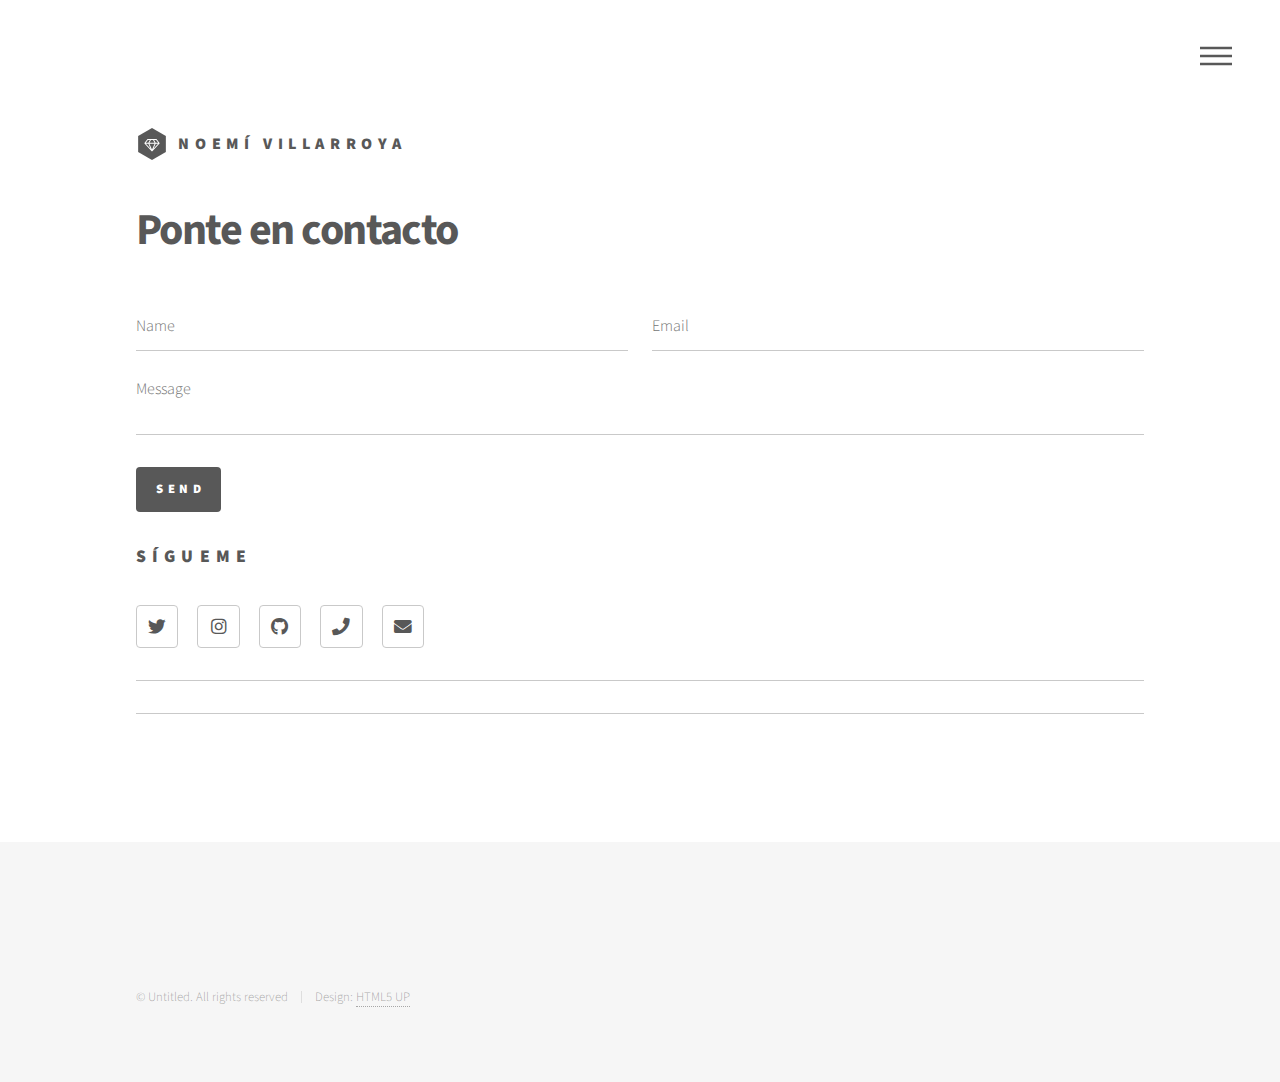
==== Contacto.html @ d9513c0e "poniendo contactos" ====
<!DOCTYPE HTML>
<!--
	Phantom by HTML5 UP
	html5up.net | @ajlkn
	Free for personal and commercial use under the CCA 3.0 license (html5up.net/license)
-->
<html>
	<head>
		<title>Noemí Villarroya | Sobre Mí</title>
		<meta charset="utf-8" />
		<meta name="viewport" content="width=device-width, initial-scale=1, user-scalable=no" />
		<link rel="stylesheet" href="assets/css/main.css" />
		<noscript><link rel="stylesheet" href="assets/css/noscript.css" /></noscript>
	</head>
	<body class="is-preload">
		<!-- Wrapper -->
			<div id="wrapper">

				<!-- Header -->
					<header id="header">
						<div class="inner">

							<!-- Logo -->
								<a href="SobreMi.html" class="logo">
									<span class="symbol"><img src="images/logo.svg" alt="" /></span><span class="title">Noemí Villarroya</span>
								</a>

							<!-- Nav -->
								<nav>
									<ul>
										<li><a href="#menu">Menú</a></li>
									</ul>
								</nav>

						</div>
					</header>

				<!-- Menu -->
					<nav id="menu">
						<h2>Menú</h2>
						<ul>
							<li><a href="portfolio.html">Inicio</a></li>
							<li><a href="SobreMi.html">Sobre Mí</a></li>
							<li><a href="generic.html">Últimos trabajos</a></li>
							<!--<li><a href="generic.html">Blog</a></li>-->
							<li><a href="Contacto.html">Contacto</a></li>
							<li><a href="elements.html">Elements</a></li>
						</ul>
					</nav>

				<!-- Main -->
					<div id="main">
						<div class="inner">
							<h1>Ponte en contacto</h1>
							
							<section>
								<form method="post" action="#">
									<div class="fields">
										<div class="field half">
											<input type="text" name="name" id="name" placeholder="Name" />
										</div>
										<div class="field half">
											<input type="email" name="email" id="email" placeholder="Email" />
										</div>
										<div class="field">
											<textarea name="message" id="message" placeholder="Message"></textarea>
										</div>
									</div>
									<ul class="actions">
										<li><input type="submit" value="Send" class="primary" /></li>
									</ul>
								</form>
							</section>
							<section>
								<h2>Sígueme</h2>
								<ul class="icons">
									<li><a href="#" class="icon brands style2 fa-twitter"><span class="label">Twitter</span></a></li>
									<li><a href="#" class="icon brands style2 fa-instagram"><span class="label">Instagram</span></a></li>
									<li><a href="#" class="icon brands style2 fa-github"><span class="label">GitHub</span></a></li>
									<li><a href="#" class="icon solid style2 fa-phone"><span class="label">Teléfono</span></a></li>
									<li><a href="#" class="icon solid style2 fa-envelope"><span class="label">Email</span></a></li>
								</ul>
							</section>
							

							<hr />
							<hr />

						</div>
					</div>
				<!-- Footer -->
					<footer id="footer">
						<div class="inner">
							<ul class="copyright">
								<li>&copy; Untitled. All rights reserved</li><li>Design: <a href="http://html5up.net">HTML5 UP</a></li>
							</ul>
						</div>
					</footer>

			</div>

		<!-- Scripts -->
			<script src="assets/js/jquery.min.js"></script>
			<script src="assets/js/browser.min.js"></script>
			<script src="assets/js/breakpoints.min.js"></script>
			<script src="assets/js/util.js"></script>
			<script src="assets/js/main.js"></script>

	</body>
</html>
---- assets/css/main.css ----
@import url(fontawesome-all.min.css);
@import url("https://fonts.googleapis.com/css?family=Source+Sans+Pro:300,700,900");

/*
	Phantom by HTML5 UP
	html5up.net | @ajlkn
	Free for personal and commercial use under the CCA 3.0 license (html5up.net/license)
*/

html, body, div, span, applet, object,
iframe, h1, h2, h3, h4, h5, h6, p, blockquote,
pre, a, abbr, acronym, address, big, cite,
code, del, dfn, em, img, ins, kbd, q, s, samp,
small, strike, strong, sub, sup, tt, var, b,
u, i, center, dl, dt, dd, ol, ul, li, fieldset,
form, label, legend, table, caption, tbody,
tfoot, thead, tr, th, td, article, aside,
canvas, details, embed, figure, figcaption,
footer, header, hgroup, menu, nav, output, ruby,
section, summary, time, mark, audio, video {
	margin: 0;
	padding: 0;
	border: 0;
	font-size: 100%;
	font: inherit;
	vertical-align: baseline;}

article, aside, details, figcaption, figure,
footer, header, hgroup, menu, nav, section {
	display: block;}

body {
	line-height: 1;
}

ol, ul {
	list-style: none;
}

blockquote, q {
	quotes: none;
}

	blockquote:before, blockquote:after, q:before, q:after {
		content: '';
		content: none;
	}

table {
	border-collapse: collapse;
	border-spacing: 0;
}

body {
	-webkit-text-size-adjust: none;
}

mark {
	background-color: transparent;
	color: inherit;
}

input::-moz-focus-inner {
	border: 0;
	padding: 0;
}

input, select, textarea {
	-moz-appearance: none;
	-webkit-appearance: none;
	-ms-appearance: none;
	appearance: none;
}

/* Basic */

	@-ms-viewport {
		width: device-width;
	}

	body {
		-ms-overflow-style: scrollbar;
	}

	@media screen and (max-width: 480px) {

		html, body {
			min-width: 320px;
		}

	}

	html {
		box-sizing: border-box;
	}

	*, *:before, *:after {
		box-sizing: inherit;
	}

	body {
		background: #ffffff;
	}

		body.is-preload *, body.is-preload *:before, body.is-preload *:after {
			-moz-animation: none !important;
			-webkit-animation: none !important;
			-ms-animation: none !important;
			animation: none !important;
			-moz-transition: none !important;
			-webkit-transition: none !important;
			-ms-transition: none !important;
			transition: none !important;
		}

/* Type */

	body, input, select, textarea {
		color: #585858;
		font-family: "Source Sans Pro", Helvetica, sans-serif;
		font-size: 16pt;
		font-weight: 300;
		line-height: 1.75;
	}

		@media screen and (max-width: 1680px) {

			body, input, select, textarea {
				font-size: 14pt;
			}

		}

		@media screen and (max-width: 1280px) {

			body, input, select, textarea {
				font-size: 12pt;
			}

		}

	a {
		-moz-transition: border-bottom-color 0.2s ease, color 0.2s ease;
		-webkit-transition: border-bottom-color 0.2s ease, color 0.2s ease;
		-ms-transition: border-bottom-color 0.2s ease, color 0.2s ease;
		transition: border-bottom-color 0.2s ease, color 0.2s ease;
		text-decoration: none;
		color: #585858;
		border-bottom: dotted 1px rgba(88, 88, 88, 0.5);
	}

		a:hover {
			border-bottom-color: transparent;
			color: #f2849e !important;
		}

	strong, b {
		font-weight: 900;
	}

	em, i {
		font-style: italic;
	}

	p {
		margin: 0 0 2em 0;
	}

	h1 {
		font-size: 2.75em;
		font-weight: 700;
		line-height: 1.3;
		margin: 0 0 1em 0;
		letter-spacing: -0.035em;
	}

		h1 a {
			color: inherit;
		}

		@media screen and (max-width: 736px) {

			h1 {
				font-size: 2em;
				margin: 0 0 1em 0;
			}

		}

		@media screen and (max-width: 360px) {

			h1 {
				font-size: 1.75em;
			}

		}

	h2, h3, h4, h5, h6 {
		font-weight: 900;
		line-height: 1.5;
		margin: 0 0 2em 0;
		text-transform: uppercase;
		letter-spacing: 0.35em;
	}

		h2 a, h3 a, h4 a, h5 a, h6 a {
			color: inherit;
		}

	h2 {
		font-size: 1.1em;
	}

	h3 {
		font-size: 1em;
	}

	h4 {
		font-size: 0.8em;
	}

	h5 {
		font-size: 0.8em;
	}

	h6 {
		font-size: 0.8em;
	}

	@media screen and (max-width: 980px) {

		h1 br, h2 br, h3 br, h4 br, h5 br, h6 br {
			display: none;
		}

	}

	@media screen and (max-width: 736px) {

		h2 {
			font-size: 1em;
		}

		h3 {
			font-size: 0.8em;
		}

	}

	sub {
		font-size: 0.8em;
		position: relative;
		top: 0.5em;
	}

	sup {
		font-size: 0.8em;
		position: relative;
		top: -0.5em;
	}

	blockquote {
		border-left: solid 4px #c9c9c9;
		font-style: italic;
		margin: 0 0 2em 0;
		padding: 0.5em 0 0.5em 2em;
	}

	code {
		background: rgba(144, 144, 144, 0.075);
		border-radius: 4px;
		border: solid 1px #c9c9c9;
		font-family: "Courier New", monospace;
		font-size: 0.9em;
		margin: 0 0.25em;
		padding: 0.25em 0.65em;
	}

	pre {
		-webkit-overflow-scrolling: touch;
		font-family: "Courier New", monospace;
		font-size: 0.9em;
		margin: 0 0 2em 0;
	}

		pre code {
			display: block;
			line-height: 1.75;
			padding: 1em 1.5em;
			overflow-x: auto;
		}

	hr {
		border: 0;
		border-bottom: solid 1px #c9c9c9;
		margin: 2em 0;
	}

		hr.major {
			margin: 3em 0;
		}

	.align-left {
		text-align: left;
	}

	.align-center {
		text-align: center;
	}

	.align-right {
		text-align: right;
	}

/* Row */

	.row {
		display: flex;
		flex-wrap: wrap;
		box-sizing: border-box;
		align-items: stretch;
	}

		.row > * {
			box-sizing: border-box;
		}

		.row.gtr-uniform > * > :last-child {
			margin-bottom: 0;
		}

		.row.aln-left {
			justify-content: flex-start;
		}

		.row.aln-center {
			justify-content: center;
		}

		.row.aln-right {
			justify-content: flex-end;
		}

		.row.aln-top {
			align-items: flex-start;
		}

		.row.aln-middle {
			align-items: center;
		}

		.row.aln-bottom {
			align-items: flex-end;
		}

		.row > .imp {
			order: -1;
		}

		.row > .col-1 {
			width: 8.33333%;
		}

		.row > .off-1 {
			margin-left: 8.33333%;
		}

		.row > .col-2 {
			width: 16.66667%;
		}

		.row > .off-2 {
			margin-left: 16.66667%;
		}

		.row > .col-3 {
			width: 25%;
		}

		.row > .off-3 {
			margin-left: 25%;
		}

		.row > .col-4 {
			width: 33.33333%;
		}

		.row > .off-4 {
			margin-left: 33.33333%;
		}

		.row > .col-5 {
			width: 41.66667%;
		}

		.row > .off-5 {
			margin-left: 41.66667%;
		}

		.row > .col-6 {
			width: 50%;
		}

		.row > .off-6 {
			margin-left: 50%;
		}

		.row > .col-7 {
			width: 58.33333%;
		}

		.row > .off-7 {
			margin-left: 58.33333%;
		}

		.row > .col-8 {
			width: 66.66667%;
		}

		.row > .off-8 {
			margin-left: 66.66667%;
		}

		.row > .col-9 {
			width: 75%;
		}

		.row > .off-9 {
			margin-left: 75%;
		}

		.row > .col-10 {
			width: 83.33333%;
		}

		.row > .off-10 {
			margin-left: 83.33333%;
		}

		.row > .col-11 {
			width: 91.66667%;
		}

		.row > .off-11 {
			margin-left: 91.66667%;
		}

		.row > .col-12 {
			width: 100%;
		}

		.row > .off-12 {
			margin-left: 100%;
		}

		.row.gtr-0 {
			margin-top: 0;
			margin-left: 0em;
		}

			.row.gtr-0 > * {
				padding: 0 0 0 0em;
			}

			.row.gtr-0.gtr-uniform {
				margin-top: 0em;
			}

				.row.gtr-0.gtr-uniform > * {
					padding-top: 0em;
				}

		.row.gtr-25 {
			margin-top: 0;
			margin-left: -0.5em;
		}

			.row.gtr-25 > * {
				padding: 0 0 0 0.5em;
			}

			.row.gtr-25.gtr-uniform {
				margin-top: -0.5em;
			}

				.row.gtr-25.gtr-uniform > * {
					padding-top: 0.5em;
				}

		.row.gtr-50 {
			margin-top: 0;
			margin-left: -1em;
		}

			.row.gtr-50 > * {
				padding: 0 0 0 1em;
			}

			.row.gtr-50.gtr-uniform {
				margin-top: -1em;
			}

				.row.gtr-50.gtr-uniform > * {
					padding-top: 1em;
				}

		.row {
			margin-top: 0;
			margin-left: -2em;
		}

			.row > * {
				padding: 0 0 0 2em;
			}

			.row.gtr-uniform {
				margin-top: -2em;
			}

				.row.gtr-uniform > * {
					padding-top: 2em;
				}

		.row.gtr-150 {
			margin-top: 0;
			margin-left: -3em;
		}

			.row.gtr-150 > * {
				padding: 0 0 0 3em;
			}

			.row.gtr-150.gtr-uniform {
				margin-top: -3em;
			}

				.row.gtr-150.gtr-uniform > * {
					padding-top: 3em;
				}

		.row.gtr-200 {
			margin-top: 0;
			margin-left: -4em;
		}

			.row.gtr-200 > * {
				padding: 0 0 0 4em;
			}

			.row.gtr-200.gtr-uniform {
				margin-top: -4em;
			}

				.row.gtr-200.gtr-uniform > * {
					padding-top: 4em;
				}

		@media screen and (max-width: 1680px) {

			.row {
				display: flex;
				flex-wrap: wrap;
				box-sizing: border-box;
				align-items: stretch;
			}

				.row > * {
					box-sizing: border-box;
				}

				.row.gtr-uniform > * > :last-child {
					margin-bottom: 0;
				}

				.row.aln-left {
					justify-content: flex-start;
				}

				.row.aln-center {
					justify-content: center;
				}

				.row.aln-right {
					justify-content: flex-end;
				}

				.row.aln-top {
					align-items: flex-start;
				}

				.row.aln-middle {
					align-items: center;
				}

				.row.aln-bottom {
					align-items: flex-end;
				}

				.row > .imp-xlarge {
					order: -1;
				}

				.row > .col-1-xlarge {
					width: 8.33333%;
				}

				.row > .off-1-xlarge {
					margin-left: 8.33333%;
				}

				.row > .col-2-xlarge {
					width: 16.66667%;
				}

				.row > .off-2-xlarge {
					margin-left: 16.66667%;
				}

				.row > .col-3-xlarge {
					width: 25%;
				}

				.row > .off-3-xlarge {
					margin-left: 25%;
				}

				.row > .col-4-xlarge {
					width: 33.33333%;
				}

				.row > .off-4-xlarge {
					margin-left: 33.33333%;
				}

				.row > .col-5-xlarge {
					width: 41.66667%;
				}

				.row > .off-5-xlarge {
					margin-left: 41.66667%;
				}

				.row > .col-6-xlarge {
					width: 50%;
				}

				.row > .off-6-xlarge {
					margin-left: 50%;
				}

				.row > .col-7-xlarge {
					width: 58.33333%;
				}

				.row > .off-7-xlarge {
					margin-left: 58.33333%;
				}

				.row > .col-8-xlarge {
					width: 66.66667%;
				}

				.row > .off-8-xlarge {
					margin-left: 66.66667%;
				}

				.row > .col-9-xlarge {
					width: 75%;
				}

				.row > .off-9-xlarge {
					margin-left: 75%;
				}

				.row > .col-10-xlarge {
					width: 83.33333%;
				}

				.row > .off-10-xlarge {
					margin-left: 83.33333%;
				}

				.row > .col-11-xlarge {
					width: 91.66667%;
				}

				.row > .off-11-xlarge {
					margin-left: 91.66667%;
				}

				.row > .col-12-xlarge {
					width: 100%;
				}

				.row > .off-12-xlarge {
					margin-left: 100%;
				}

				.row.gtr-0 {
					margin-top: 0;
					margin-left: 0em;
				}

					.row.gtr-0 > * {
						padding: 0 0 0 0em;
					}

					.row.gtr-0.gtr-uniform {
						margin-top: 0em;
					}

						.row.gtr-0.gtr-uniform > * {
							padding-top: 0em;
						}

				.row.gtr-25 {
					margin-top: 0;
					margin-left: -0.5em;
				}

					.row.gtr-25 > * {
						padding: 0 0 0 0.5em;
					}

					.row.gtr-25.gtr-uniform {
						margin-top: -0.5em;
					}

						.row.gtr-25.gtr-uniform > * {
							padding-top: 0.5em;
						}

				.row.gtr-50 {
					margin-top: 0;
					margin-left: -1em;
				}

					.row.gtr-50 > * {
						padding: 0 0 0 1em;
					}

					.row.gtr-50.gtr-uniform {
						margin-top: -1em;
					}

						.row.gtr-50.gtr-uniform > * {
							padding-top: 1em;
						}

				.row {
					margin-top: 0;
					margin-left: -2em;
				}

					.row > * {
						padding: 0 0 0 2em;
					}

					.row.gtr-uniform {
						margin-top: -2em;
					}

						.row.gtr-uniform > * {
							padding-top: 2em;
						}

				.row.gtr-150 {
					margin-top: 0;
					margin-left: -3em;
				}

					.row.gtr-150 > * {
						padding: 0 0 0 3em;
					}

					.row.gtr-150.gtr-uniform {
						margin-top: -3em;
					}

						.row.gtr-150.gtr-uniform > * {
							padding-top: 3em;
						}

				.row.gtr-200 {
					margin-top: 0;
					margin-left: -4em;
				}

					.row.gtr-200 > * {
						padding: 0 0 0 4em;
					}

					.row.gtr-200.gtr-uniform {
						margin-top: -4em;
					}

						.row.gtr-200.gtr-uniform > * {
							padding-top: 4em;
						}

		}

		@media screen and (max-width: 1280px) {

			.row {
				display: flex;
				flex-wrap: wrap;
				box-sizing: border-box;
				align-items: stretch;
			}

				.row > * {
					box-sizing: border-box;
				}

				.row.gtr-uniform > * > :last-child {
					margin-bottom: 0;
				}

				.row.aln-left {
					justify-content: flex-start;
				}

				.row.aln-center {
					justify-content: center;
				}

				.row.aln-right {
					justify-content: flex-end;
				}

				.row.aln-top {
					align-items: flex-start;
				}

				.row.aln-middle {
					align-items: center;
				}

				.row.aln-bottom {
					align-items: flex-end;
				}

				.row > .imp-large {
					order: -1;
				}

				.row > .col-1-large {
					width: 8.33333%;
				}

				.row > .off-1-large {
					margin-left: 8.33333%;
				}

				.row > .col-2-large {
					width: 16.66667%;
				}

				.row > .off-2-large {
					margin-left: 16.66667%;
				}

				.row > .col-3-large {
					width: 25%;
				}

				.row > .off-3-large {
					margin-left: 25%;
				}

				.row > .col-4-large {
					width: 33.33333%;
				}

				.row > .off-4-large {
					margin-left: 33.33333%;
				}

				.row > .col-5-large {
					width: 41.66667%;
				}

				.row > .off-5-large {
					margin-left: 41.66667%;
				}

				.row > .col-6-large {
					width: 50%;
				}

				.row > .off-6-large {
					margin-left: 50%;
				}

				.row > .col-7-large {
					width: 58.33333%;
				}

				.row > .off-7-large {
					margin-left: 58.33333%;
				}

				.row > .col-8-large {
					width: 66.66667%;
				}

				.row > .off-8-large {
					margin-left: 66.66667%;
				}

				.row > .col-9-large {
					width: 75%;
				}

				.row > .off-9-large {
					margin-left: 75%;
				}

				.row > .col-10-large {
					width: 83.33333%;
				}

				.row > .off-10-large {
					margin-left: 83.33333%;
				}

				.row > .col-11-large {
					width: 91.66667%;
				}

				.row > .off-11-large {
					margin-left: 91.66667%;
				}

				.row > .col-12-large {
					width: 100%;
				}

				.row > .off-12-large {
					margin-left: 100%;
				}

				.row.gtr-0 {
					margin-top: 0;
					margin-left: 0em;
				}

					.row.gtr-0 > * {
						padding: 0 0 0 0em;
					}

					.row.gtr-0.gtr-uniform {
						margin-top: 0em;
					}

						.row.gtr-0.gtr-uniform > * {
							padding-top: 0em;
						}

				.row.gtr-25 {
					margin-top: 0;
					margin-left: -0.5em;
				}

					.row.gtr-25 > * {
						padding: 0 0 0 0.5em;
					}

					.row.gtr-25.gtr-uniform {
						margin-top: -0.5em;
					}

						.row.gtr-25.gtr-uniform > * {
							padding-top: 0.5em;
						}

				.row.gtr-50 {
					margin-top: 0;
					margin-left: -1em;
				}

					.row.gtr-50 > * {
						padding: 0 0 0 1em;
					}

					.row.gtr-50.gtr-uniform {
						margin-top: -1em;
					}

						.row.gtr-50.gtr-uniform > * {
							padding-top: 1em;
						}

				.row {
					margin-top: 0;
					margin-left: -2em;
				}

					.row > * {
						padding: 0 0 0 2em;
					}

					.row.gtr-uniform {
						margin-top: -2em;
					}

						.row.gtr-uniform > * {
							padding-top: 2em;
						}

				.row.gtr-150 {
					margin-top: 0;
					margin-left: -3em;
				}

					.row.gtr-150 > * {
						padding: 0 0 0 3em;
					}

					.row.gtr-150.gtr-uniform {
						margin-top: -3em;
					}

						.row.gtr-150.gtr-uniform > * {
							padding-top: 3em;
						}

				.row.gtr-200 {
					margin-top: 0;
					margin-left: -4em;
				}

					.row.gtr-200 > * {
						padding: 0 0 0 4em;
					}

					.row.gtr-200.gtr-uniform {
						margin-top: -4em;
					}

						.row.gtr-200.gtr-uniform > * {
							padding-top: 4em;
						}

		}

		@media screen and (max-width: 980px) {

			.row {
				display: flex;
				flex-wrap: wrap;
				box-sizing: border-box;
				align-items: stretch;
			}

				.row > * {
					box-sizing: border-box;
				}

				.row.gtr-uniform > * > :last-child {
					margin-bottom: 0;
				}

				.row.aln-left {
					justify-content: flex-start;
				}

				.row.aln-center {
					justify-content: center;
				}

				.row.aln-right {
					justify-content: flex-end;
				}

				.row.aln-top {
					align-items: flex-start;
				}

				.row.aln-middle {
					align-items: center;
				}

				.row.aln-bottom {
					align-items: flex-end;
				}

				.row > .imp-medium {
					order: -1;
				}

				.row > .col-1-medium {
					width: 8.33333%;
				}

				.row > .off-1-medium {
					margin-left: 8.33333%;
				}

				.row > .col-2-medium {
					width: 16.66667%;
				}

				.row > .off-2-medium {
					margin-left: 16.66667%;
				}

				.row > .col-3-medium {
					width: 25%;
				}

				.row > .off-3-medium {
					margin-left: 25%;
				}

				.row > .col-4-medium {
					width: 33.33333%;
				}

				.row > .off-4-medium {
					margin-left: 33.33333%;
				}

				.row > .col-5-medium {
					width: 41.66667%;
				}

				.row > .off-5-medium {
					margin-left: 41.66667%;
				}

				.row > .col-6-medium {
					width: 50%;
				}

				.row > .off-6-medium {
					margin-left: 50%;
				}

				.row > .col-7-medium {
					width: 58.33333%;
				}

				.row > .off-7-medium {
					margin-left: 58.33333%;
				}

				.row > .col-8-medium {
					width: 66.66667%;
				}

				.row > .off-8-medium {
					margin-left: 66.66667%;
				}

				.row > .col-9-medium {
					width: 75%;
				}

				.row > .off-9-medium {
					margin-left: 75%;
				}

				.row > .col-10-medium {
					width: 83.33333%;
				}

				.row > .off-10-medium {
					margin-left: 83.33333%;
				}

				.row > .col-11-medium {
					width: 91.66667%;
				}

				.row > .off-11-medium {
					margin-left: 91.66667%;
				}

				.row > .col-12-medium {
					width: 100%;
				}

				.row > .off-12-medium {
					margin-left: 100%;
				}

				.row.gtr-0 {
					margin-top: 0;
					margin-left: 0em;
				}

					.row.gtr-0 > * {
						padding: 0 0 0 0em;
					}

					.row.gtr-0.gtr-uniform {
						margin-top: 0em;
					}

						.row.gtr-0.gtr-uniform > * {
							padding-top: 0em;
						}

				.row.gtr-25 {
					margin-top: 0;
					margin-left: -0.375em;
				}

					.row.gtr-25 > * {
						padding: 0 0 0 0.375em;
					}

					.row.gtr-25.gtr-uniform {
						margin-top: -0.375em;
					}

						.row.gtr-25.gtr-uniform > * {
							padding-top: 0.375em;
						}

				.row.gtr-50 {
					margin-top: 0;
					margin-left: -0.75em;
				}

					.row.gtr-50 > * {
						padding: 0 0 0 0.75em;
					}

					.row.gtr-50.gtr-uniform {
						margin-top: -0.75em;
					}

						.row.gtr-50.gtr-uniform > * {
							padding-top: 0.75em;
						}

				.row {
					margin-top: 0;
					margin-left: -1.5em;
				}

					.row > * {
						padding: 0 0 0 1.5em;
					}

					.row.gtr-uniform {
						margin-top: -1.5em;
					}

						.row.gtr-uniform > * {
							padding-top: 1.5em;
						}

				.row.gtr-150 {
					margin-top: 0;
					margin-left: -2.25em;
				}

					.row.gtr-150 > * {
						padding: 0 0 0 2.25em;
					}

					.row.gtr-150.gtr-uniform {
						margin-top: -2.25em;
					}

						.row.gtr-150.gtr-uniform > * {
							padding-top: 2.25em;
						}

				.row.gtr-200 {
					margin-top: 0;
					margin-left: -3em;
				}

					.row.gtr-200 > * {
						padding: 0 0 0 3em;
					}

					.row.gtr-200.gtr-uniform {
						margin-top: -3em;
					}

						.row.gtr-200.gtr-uniform > * {
							padding-top: 3em;
						}

		}

		@media screen and (max-width: 736px) {

			.row {
				display: flex;
				flex-wrap: wrap;
				box-sizing: border-box;
				align-items: stretch;
			}

				.row > * {
					box-sizing: border-box;
				}

				.row.gtr-uniform > * > :last-child {
					margin-bottom: 0;
				}

				.row.aln-left {
					justify-content: flex-start;
				}

				.row.aln-center {
					justify-content: center;
				}

				.row.aln-right {
					justify-content: flex-end;
				}

				.row.aln-top {
					align-items: flex-start;
				}

				.row.aln-middle {
					align-items: center;
				}

				.row.aln-bottom {
					align-items: flex-end;
				}

				.row > .imp-small {
					order: -1;
				}

				.row > .col-1-small {
					width: 8.33333%;
				}

				.row > .off-1-small {
					margin-left: 8.33333%;
				}

				.row > .col-2-small {
					width: 16.66667%;
				}

				.row > .off-2-small {
					margin-left: 16.66667%;
				}

				.row > .col-3-small {
					width: 25%;
				}

				.row > .off-3-small {
					margin-left: 25%;
				}

				.row > .col-4-small {
					width: 33.33333%;
				}

				.row > .off-4-small {
					margin-left: 33.33333%;
				}

				.row > .col-5-small {
					width: 41.66667%;
				}

				.row > .off-5-small {
					margin-left: 41.66667%;
				}

				.row > .col-6-small {
					width: 50%;
				}

				.row > .off-6-small {
					margin-left: 50%;
				}

				.row > .col-7-small {
					width: 58.33333%;
				}

				.row > .off-7-small {
					margin-left: 58.33333%;
				}

				.row > .col-8-small {
					width: 66.66667%;
				}

				.row > .off-8-small {
					margin-left: 66.66667%;
				}

				.row > .col-9-small {
					width: 75%;
				}

				.row > .off-9-small {
					margin-left: 75%;
				}

				.row > .col-10-small {
					width: 83.33333%;
				}

				.row > .off-10-small {
					margin-left: 83.33333%;
				}

				.row > .col-11-small {
					width: 91.66667%;
				}

				.row > .off-11-small {
					margin-left: 91.66667%;
				}

				.row > .col-12-small {
					width: 100%;
				}

				.row > .off-12-small {
					margin-left: 100%;
				}

				.row.gtr-0 {
					margin-top: 0;
					margin-left: 0em;
				}

					.row.gtr-0 > * {
						padding: 0 0 0 0em;
					}

					.row.gtr-0.gtr-uniform {
						margin-top: 0em;
					}

						.row.gtr-0.gtr-uniform > * {
							padding-top: 0em;
						}

				.row.gtr-25 {
					margin-top: 0;
					margin-left: -0.25em;
				}

					.row.gtr-25 > * {
						padding: 0 0 0 0.25em;
					}

					.row.gtr-25.gtr-uniform {
						margin-top: -0.25em;
					}

						.row.gtr-25.gtr-uniform > * {
							padding-top: 0.25em;
						}

				.row.gtr-50 {
					margin-top: 0;
					margin-left: -0.5em;
				}

					.row.gtr-50 > * {
						padding: 0 0 0 0.5em;
					}

					.row.gtr-50.gtr-uniform {
						margin-top: -0.5em;
					}

						.row.gtr-50.gtr-uniform > * {
							padding-top: 0.5em;
						}

				.row {
					margin-top: 0;
					margin-left: -1em;
				}

					.row > * {
						padding: 0 0 0 1em;
					}

					.row.gtr-uniform {
						margin-top: -1em;
					}

						.row.gtr-uniform > * {
							padding-top: 1em;
						}

				.row.gtr-150 {
					margin-top: 0;
					margin-left: -1.5em;
				}

					.row.gtr-150 > * {
						padding: 0 0 0 1.5em;
					}

					.row.gtr-150.gtr-uniform {
						margin-top: -1.5em;
					}

						.row.gtr-150.gtr-uniform > * {
							padding-top: 1.5em;
						}

				.row.gtr-200 {
					margin-top: 0;
					margin-left: -2em;
				}

					.row.gtr-200 > * {
						padding: 0 0 0 2em;
					}

					.row.gtr-200.gtr-uniform {
						margin-top: -2em;
					}

						.row.gtr-200.gtr-uniform > * {
							padding-top: 2em;
						}

		}

		@media screen and (max-width: 480px) {

			.row {
				display: flex;
				flex-wrap: wrap;
				box-sizing: border-box;
				align-items: stretch;
			}

				.row > * {
					box-sizing: border-box;
				}

				.row.gtr-uniform > * > :last-child {
					margin-bottom: 0;
				}

				.row.aln-left {
					justify-content: flex-start;
				}

				.row.aln-center {
					justify-content: center;
				}

				.row.aln-right {
					justify-content: flex-end;
				}

				.row.aln-top {
					align-items: flex-start;
				}

				.row.aln-middle {
					align-items: center;
				}

				.row.aln-bottom {
					align-items: flex-end;
				}

				.row > .imp-xsmall {
					order: -1;
				}

				.row > .col-1-xsmall {
					width: 8.33333%;
				}

				.row > .off-1-xsmall {
					margin-left: 8.33333%;
				}

				.row > .col-2-xsmall {
					width: 16.66667%;
				}

				.row > .off-2-xsmall {
					margin-left: 16.66667%;
				}

				.row > .col-3-xsmall {
					width: 25%;
				}

				.row > .off-3-xsmall {
					margin-left: 25%;
				}

				.row > .col-4-xsmall {
					width: 33.33333%;
				}

				.row > .off-4-xsmall {
					margin-left: 33.33333%;
				}

				.row > .col-5-xsmall {
					width: 41.66667%;
				}

				.row > .off-5-xsmall {
					margin-left: 41.66667%;
				}

				.row > .col-6-xsmall {
					width: 50%;
				}

				.row > .off-6-xsmall {
					margin-left: 50%;
				}

				.row > .col-7-xsmall {
					width: 58.33333%;
				}

				.row > .off-7-xsmall {
					margin-left: 58.33333%;
				}

				.row > .col-8-xsmall {
					width: 66.66667%;
				}

				.row > .off-8-xsmall {
					margin-left: 66.66667%;
				}

				.row > .col-9-xsmall {
					width: 75%;
				}

				.row > .off-9-xsmall {
					margin-left: 75%;
				}

				.row > .col-10-xsmall {
					width: 83.33333%;
				}

				.row > .off-10-xsmall {
					margin-left: 83.33333%;
				}

				.row > .col-11-xsmall {
					width: 91.66667%;
				}

				.row > .off-11-xsmall {
					margin-left: 91.66667%;
				}

				.row > .col-12-xsmall {
					width: 100%;
				}

				.row > .off-12-xsmall {
					margin-left: 100%;
				}

				.row.gtr-0 {
					margin-top: 0;
					margin-left: 0em;
				}

					.row.gtr-0 > * {
						padding: 0 0 0 0em;
					}

					.row.gtr-0.gtr-uniform {
						margin-top: 0em;
					}

						.row.gtr-0.gtr-uniform > * {
							padding-top: 0em;
						}

				.row.gtr-25 {
					margin-top: 0;
					margin-left: -0.25em;
				}

					.row.gtr-25 > * {
						padding: 0 0 0 0.25em;
					}

					.row.gtr-25.gtr-uniform {
						margin-top: -0.25em;
					}

						.row.gtr-25.gtr-uniform > * {
							padding-top: 0.25em;
						}

				.row.gtr-50 {
					margin-top: 0;
					margin-left: -0.5em;
				}

					.row.gtr-50 > * {
						padding: 0 0 0 0.5em;
					}

					.row.gtr-50.gtr-uniform {
						margin-top: -0.5em;
					}

						.row.gtr-50.gtr-uniform > * {
							padding-top: 0.5em;
						}

				.row {
					margin-top: 0;
					margin-left: -1em;
				}

					.row > * {
						padding: 0 0 0 1em;
					}

					.row.gtr-uniform {
						margin-top: -1em;
					}

						.row.gtr-uniform > * {
							padding-top: 1em;
						}

				.row.gtr-150 {
					margin-top: 0;
					margin-left: -1.5em;
				}

					.row.gtr-150 > * {
						padding: 0 0 0 1.5em;
					}

					.row.gtr-150.gtr-uniform {
						margin-top: -1.5em;
					}

						.row.gtr-150.gtr-uniform > * {
							padding-top: 1.5em;
						}

				.row.gtr-200 {
					margin-top: 0;
					margin-left: -2em;
				}

					.row.gtr-200 > * {
						padding: 0 0 0 2em;
					}

					.row.gtr-200.gtr-uniform {
						margin-top: -2em;
					}

						.row.gtr-200.gtr-uniform > * {
							padding-top: 2em;
						}

		}

/* Section/Article */

	section.special, article.special {
		text-align: center;
	}

	header p {
		margin-top: -1em;
	}

	@media screen and (max-width: 736px) {

		header p {
			margin-top: 0;
		}

	}

/* Icon */

	.icon {
		text-decoration: none;
		border-bottom: none;
		position: relative;
	}

		.icon:before {
			-moz-osx-font-smoothing: grayscale;
			-webkit-font-smoothing: antialiased;
			display: inline-block;
			font-style: normal;
			font-variant: normal;
			text-rendering: auto;
			line-height: 1;
			text-transform: none !important;
			font-family: 'Font Awesome 5 Free';
			font-weight: 400;
		}

		.icon > .label {
			display: none;
		}

		.icon:before {
			line-height: inherit;
		}

		.icon.solid:before {
			font-weight: 900;
		}

		.icon.brands:before {
			font-family: 'Font Awesome 5 Brands';
		}

		.icon.style2 {
			-moz-transition: background-color 0.2s ease-in-out, color 0.2s ease-in-out, border-color 0.2s ease-in-out;
			-webkit-transition: background-color 0.2s ease-in-out, color 0.2s ease-in-out, border-color 0.2s ease-in-out;
			-ms-transition: background-color 0.2s ease-in-out, color 0.2s ease-in-out, border-color 0.2s ease-in-out;
			transition: background-color 0.2s ease-in-out, color 0.2s ease-in-out, border-color 0.2s ease-in-out;
			background-color: transparent;
			border: solid 1px #c9c9c9;
			border-radius: 4px;
			width: 2.65em;
			height: 2.65em;
			display: inline-block;
			text-align: center;
			line-height: 2.65em;
			color: inherit;
		}

			.icon.style2:before {
				font-size: 1.1em;
			}

			.icon.style2:hover {
				color: #f2849e;
				border-color: #f2849e;
			}

			.icon.style2:active {
				background-color: rgba(242, 132, 158, 0.1);
			}

/* List */

	ol {
		list-style: decimal;
		margin: 0 0 2em 0;
		padding-left: 1.25em;
	}

		ol li {
			padding-left: 0.25em;
		}

	ul {
		list-style: disc;
		margin: 0 0 2em 0;
		padding-left: 1em;
	}

		ul li {
			padding-left: 0.5em;
		}

		ul.alt {
			list-style: none;
			padding-left: 0;
		}

			ul.alt li {
				border-top: solid 1px #c9c9c9;
				padding: 0.5em 0;
			}

				ul.alt li:first-child {
					border-top: 0;
					padding-top: 0;
				}

	dl {
		margin: 0 0 2em 0;
	}

		dl dt {
			display: block;
			font-weight: 900;
			margin: 0 0 1em 0;
		}

		dl dd {
			margin-left: 2em;
		}

/* Actions */

	ul.actions {
		display: -moz-flex;
		display: -webkit-flex;
		display: -ms-flex;
		display: flex;
		cursor: default;
		list-style: none;
		margin-left: -1em;
		padding-left: 0;
	}

		ul.actions li {
			padding: 0 0 0 1em;
			vertical-align: middle;
		}

		ul.actions.special {
			-moz-justify-content: center;
			-webkit-justify-content: center;
			-ms-justify-content: center;
			justify-content: center;
			width: 100%;
			margin-left: 0;
		}

			ul.actions.special li:first-child {
				padding-left: 0;
			}

		ul.actions.stacked {
			-moz-flex-direction: column;
			-webkit-flex-direction: column;
			-ms-flex-direction: column;
			flex-direction: column;
			margin-left: 0;
		}

			ul.actions.stacked li {
				padding: 1.3em 0 0 0;
			}

				ul.actions.stacked li:first-child {
					padding-top: 0;
				}

		ul.actions.fit {
			width: calc(100% + 1em);
		}

			ul.actions.fit li {
				-moz-flex-grow: 1;
				-webkit-flex-grow: 1;
				-ms-flex-grow: 1;
				flex-grow: 1;
				-moz-flex-shrink: 1;
				-webkit-flex-shrink: 1;
				-ms-flex-shrink: 1;
				flex-shrink: 1;
				width: 100%;
			}

				ul.actions.fit li > * {
					width: 100%;
				}

			ul.actions.fit.stacked {
				width: 100%;
			}

		@media screen and (max-width: 480px) {

			ul.actions:not(.fixed) {
				-moz-flex-direction: column;
				-webkit-flex-direction: column;
				-ms-flex-direction: column;
				flex-direction: column;
				margin-left: 0;
				width: 100% !important;
			}

				ul.actions:not(.fixed) li {
					-moz-flex-grow: 1;
					-webkit-flex-grow: 1;
					-ms-flex-grow: 1;
					flex-grow: 1;
					-moz-flex-shrink: 1;
					-webkit-flex-shrink: 1;
					-ms-flex-shrink: 1;
					flex-shrink: 1;
					padding: 1em 0 0 0;
					text-align: center;
					width: 100%;
				}

					ul.actions:not(.fixed) li > * {
						width: 100%;
					}

					ul.actions:not(.fixed) li:first-child {
						padding-top: 0;
					}

					ul.actions:not(.fixed) li input[type="submit"],
					ul.actions:not(.fixed) li input[type="reset"],
					ul.actions:not(.fixed) li input[type="button"],
					ul.actions:not(.fixed) li button,
					ul.actions:not(.fixed) li .button {
						width: 100%;
					}

						ul.actions:not(.fixed) li input[type="submit"].icon:before,
						ul.actions:not(.fixed) li input[type="reset"].icon:before,
						ul.actions:not(.fixed) li input[type="button"].icon:before,
						ul.actions:not(.fixed) li button.icon:before,
						ul.actions:not(.fixed) li .button.icon:before {
							margin-left: -0.5rem;
						}

		}

/* Icons */

	ul.icons {
		cursor: default;
		list-style: none;
		padding-left: 0;
		margin: -1em 0 2em -1em;
	}

		ul.icons li {
			display: inline-block;
			padding: 1em 0 0 1em;
		}

/* Form */

	form {
		margin: 0 0 2em 0;
		overflow-x: hidden;
	}

		form > :last-child {
			margin-bottom: 0;
		}

		form > .fields {
			display: -moz-flex;
			display: -webkit-flex;
			display: -ms-flex;
			display: flex;
			-moz-flex-wrap: wrap;
			-webkit-flex-wrap: wrap;
			-ms-flex-wrap: wrap;
			flex-wrap: wrap;
			width: calc(100% + 3em);
			margin: -1.5em 0 2em -1.5em;
		}

			form > .fields > .field {
				-moz-flex-grow: 0;
				-webkit-flex-grow: 0;
				-ms-flex-grow: 0;
				flex-grow: 0;
				-moz-flex-shrink: 0;
				-webkit-flex-shrink: 0;
				-ms-flex-shrink: 0;
				flex-shrink: 0;
				padding: 1.5em 0 0 1.5em;
				width: calc(100% - 1.5em);
			}

				form > .fields > .field.half {
					width: calc(50% - 0.75em);
				}

				form > .fields > .field.third {
					width: calc(100%/3 - 0.5em);
				}

				form > .fields > .field.quarter {
					width: calc(25% - 0.375em);
				}

		@media screen and (max-width: 480px) {

			form > .fields {
				width: calc(100% + 3em);
				margin: -1.5em 0 2em -1.5em;
			}

				form > .fields > .field {
					padding: 1.5em 0 0 1.5em;
					width: calc(100% - 1.5em);
				}

					form > .fields > .field.half {
						width: calc(100% - 1.5em);
					}

					form > .fields > .field.third {
						width: calc(100% - 1.5em);
					}

					form > .fields > .field.quarter {
						width: calc(100% - 1.5em);
					}

		}

	label {
		display: block;
		font-size: 0.9em;
		font-weight: 900;
		margin: 0 0 1em 0;
	}

	input[type="text"],
	input[type="password"],
	input[type="email"],
	input[type="tel"],
	select,
	textarea {
		-moz-appearance: none;
		-webkit-appearance: none;
		-ms-appearance: none;
		appearance: none;
		background-color: transparent;
		border: none;
		border-radius: 0;
		border-bottom: solid 1px #c9c9c9;
		color: inherit;
		display: block;
		outline: 0;
		padding: 0;
		text-decoration: none;
		width: 100%;
	}

		input[type="text"]:invalid,
		input[type="password"]:invalid,
		input[type="email"]:invalid,
		input[type="tel"]:invalid,
		select:invalid,
		textarea:invalid {
			box-shadow: none;
		}

		input[type="text"]:focus,
		input[type="password"]:focus,
		input[type="email"]:focus,
		input[type="tel"]:focus,
		select:focus,
		textarea:focus {
			border-bottom-color: #f2849e;
			box-shadow: inset 0 -1px 0 0 #f2849e;
		}

	select {
		background-image: url("data:image/svg+xml;charset=utf8,%3Csvg xmlns='http://www.w3.org/2000/svg' width='40' height='40' preserveAspectRatio='none' viewBox='0 0 40 40'%3E%3Cpath d='M9.4,12.3l10.4,10.4l10.4-10.4c0.2-0.2,0.5-0.4,0.9-0.4c0.3,0,0.6,0.1,0.9,0.4l3.3,3.3c0.2,0.2,0.4,0.5,0.4,0.9 c0,0.4-0.1,0.6-0.4,0.9L20.7,31.9c-0.2,0.2-0.5,0.4-0.9,0.4c-0.3,0-0.6-0.1-0.9-0.4L4.3,17.3c-0.2-0.2-0.4-0.5-0.4-0.9 c0-0.4,0.1-0.6,0.4-0.9l3.3-3.3c0.2-0.2,0.5-0.4,0.9-0.4S9.1,12.1,9.4,12.3z' fill='%23c9c9c9' /%3E%3C/svg%3E");
		background-size: 1.25rem;
		background-repeat: no-repeat;
		background-position: calc(100% - 1rem) center;
		height: 3em;
		padding-right: 3em;
		text-overflow: ellipsis;
	}

		select option {
			background: #ffffff;
		}

		select:focus::-ms-value {
			background-color: transparent;
		}

		select::-ms-expand {
			display: none;
		}

	input[type="text"],
	input[type="password"],
	input[type="email"],
	select {
		height: 3em;
	}

	textarea {
		padding: 0;
		min-height: 3.75em;
	}

	input[type="checkbox"],
	input[type="radio"] {
		-moz-appearance: none;
		-webkit-appearance: none;
		-ms-appearance: none;
		appearance: none;
		display: block;
		float: left;
		margin-right: -2em;
		opacity: 0;
		width: 1em;
		z-index: -1;
	}

		input[type="checkbox"] + label,
		input[type="radio"] + label {
			text-decoration: none;
			color: #585858;
			cursor: pointer;
			display: inline-block;
			font-size: 1em;
			font-weight: 300;
			padding-left: 2.55em;
			padding-right: 0.75em;
			position: relative;
		}

			input[type="checkbox"] + label:before,
			input[type="radio"] + label:before {
				-moz-osx-font-smoothing: grayscale;
				-webkit-font-smoothing: antialiased;
				display: inline-block;
				font-style: normal;
				font-variant: normal;
				text-rendering: auto;
				line-height: 1;
				text-transform: none !important;
				font-family: 'Font Awesome 5 Free';
				font-weight: 900;
			}

			input[type="checkbox"] + label:before,
			input[type="radio"] + label:before {
				border-radius: 4px;
				border: solid 1px #c9c9c9;
				content: '';
				display: inline-block;
				font-size: 0.8em;
				height: 2.25em;
				left: 0;
				line-height: 2.25em;
				position: absolute;
				text-align: center;
				top: 0;
				width: 2.25em;
			}

		input[type="checkbox"]:checked + label:before,
		input[type="radio"]:checked + label:before {
			background: #585858;
			border-color: #585858;
			color: #ffffff;
			content: '\f00c';
		}

		input[type="checkbox"]:focus + label:before,
		input[type="radio"]:focus + label:before {
			border-color: #f2849e;
			box-shadow: 0 0 0 1px #f2849e;
		}

	input[type="checkbox"] + label:before {
		border-radius: 4px;
	}

	input[type="radio"] + label:before {
		border-radius: 100%;
	}

/* Box */

	.box {
		border-radius: 4px;
		border: solid 1px #c9c9c9;
		margin-bottom: 2em;
		padding: 1.5em;
	}

		.box > :last-child,
		.box > :last-child > :last-child,
		.box > :last-child > :last-child > :last-child {
			margin-bottom: 0;
		}

		.box.alt {
			border: 0;
			border-radius: 0;
			padding: 0;
		}

/* Image */

	.image {
		border-radius: 4px;
		border: 0;
		display: inline-block;
		position: relative;
	}

		.image img {
			border-radius: 4px;
			display: block;
		}

		.image.left, .image.right {
			max-width: 40%;
		}

			.image.left img, .image.right img {
				width: 100%;
			}

		.image.left {
			float: left;
			padding: 0 1.5em 1em 0;
			top: 0.25em;
		}

		.image.right {
			float: right;
			padding: 0 0 1em 1.5em;
			top: 0.25em;
		}

		.image.fit {
			display: block;
			margin: 0 0 2em 0;
			width: 100%;
		}

			.image.fit img {
				width: 100%;
			}

		.image.main {
			display: block;
			margin: 0 0 3em 0;
			width: 100%;
		}

			.image.main img {
				width: 100%;
			}

			@media screen and (max-width: 736px) {

				.image.main {
					margin: 0 0 2em 0;
				}

			}

/* Table */

	.table-wrapper {
		-webkit-overflow-scrolling: touch;
		overflow-x: auto;
	}

	table {
		margin: 0 0 2em 0;
		width: 100%;
	}

		table tbody tr {
			border: solid 1px #c9c9c9;
			border-left: 0;
			border-right: 0;
		}

			table tbody tr:nth-child(2n + 1) {
				background-color: rgba(144, 144, 144, 0.075);
			}

		table td {
			padding: 0.75em 0.75em;
		}

		table th {
			font-size: 0.9em;
			font-weight: 900;
			padding: 0 0.75em 0.75em 0.75em;
			text-align: left;
		}

		table thead {
			border-bottom: solid 2px #c9c9c9;
		}

		table tfoot {
			border-top: solid 2px #c9c9c9;
		}

		table.alt {
			border-collapse: separate;
		}

			table.alt tbody tr td {
				border: solid 1px #c9c9c9;
				border-left-width: 0;
				border-top-width: 0;
			}

				table.alt tbody tr td:first-child {
					border-left-width: 1px;
				}

			table.alt tbody tr:first-child td {
				border-top-width: 1px;
			}

			table.alt thead {
				border-bottom: 0;
			}

			table.alt tfoot {
				border-top: 0;
			}

/* Button */

	input[type="submit"],
	input[type="reset"],
	input[type="button"],
	button,
	.button {
		-moz-appearance: none;
		-webkit-appearance: none;
		-ms-appearance: none;
		appearance: none;
		-moz-transition: background-color 0.2s ease-in-out, color 0.2s ease-in-out, box-shadow 0.2s ease-in-out;
		-webkit-transition: background-color 0.2s ease-in-out, color 0.2s ease-in-out, box-shadow 0.2s ease-in-out;
		-ms-transition: background-color 0.2s ease-in-out, color 0.2s ease-in-out, box-shadow 0.2s ease-in-out;
		transition: background-color 0.2s ease-in-out, color 0.2s ease-in-out, box-shadow 0.2s ease-in-out;
		background-color: transparent;
		border-radius: 4px;
		border: 0;
		box-shadow: inset 0 0 0 2px #585858;
		color: #585858 !important;
		cursor: pointer;
		display: inline-block;
		font-size: 0.8em;
		font-weight: 900;
		height: 3.5em;
		letter-spacing: 0.35em;
		line-height: 3.45em;
		overflow: hidden;
		padding: 0 1.25em 0 1.6em;
		text-align: center;
		text-decoration: none;
		text-overflow: ellipsis;
		text-transform: uppercase;
		white-space: nowrap;
	}

		input[type="submit"].icon:before,
		input[type="reset"].icon:before,
		input[type="button"].icon:before,
		button.icon:before,
		.button.icon:before {
			margin-right: 0.5em;
		}

		input[type="submit"].fit,
		input[type="reset"].fit,
		input[type="button"].fit,
		button.fit,
		.button.fit {
			width: 100%;
		}

		input[type="submit"]:hover,
		input[type="reset"]:hover,
		input[type="button"]:hover,
		button:hover,
		.button:hover {
			color: #f2849e !important;
			box-shadow: inset 0 0 0 2px #f2849e;
		}

		input[type="submit"]:active,
		input[type="reset"]:active,
		input[type="button"]:active,
		button:active,
		.button:active {
			background-color: rgba(242, 132, 158, 0.1);
		}

		input[type="submit"].small,
		input[type="reset"].small,
		input[type="button"].small,
		button.small,
		.button.small {
			font-size: 0.6em;
		}

		input[type="submit"].large,
		input[type="reset"].large,
		input[type="button"].large,
		button.large,
		.button.large {
			font-size: 1em;
		}

		input[type="submit"].primary,
		input[type="reset"].primary,
		input[type="button"].primary,
		button.primary,
		.button.primary {
			box-shadow: none;
			background-color: #585858;
			color: #ffffff !important;
		}

			input[type="submit"].primary:hover,
			input[type="reset"].primary:hover,
			input[type="button"].primary:hover,
			button.primary:hover,
			.button.primary:hover {
				background-color: #f2849e;
			}

			input[type="submit"].primary:active,
			input[type="reset"].primary:active,
			input[type="button"].primary:active,
			button.primary:active,
			.button.primary:active {
				background-color: #ee5f81;
			}

		input[type="submit"].disabled, input[type="submit"]:disabled,
		input[type="reset"].disabled,
		input[type="reset"]:disabled,
		input[type="button"].disabled,
		input[type="button"]:disabled,
		button.disabled,
		button:disabled,
		.button.disabled,
		.button:disabled {
			pointer-events: none;
			opacity: 0.25;
		}

/* Tiles */

	.tiles {
		display: -moz-flex;
		display: -webkit-flex;
		display: -ms-flex;
		display: flex;
		-moz-flex-wrap: wrap;
		-webkit-flex-wrap: wrap;
		-ms-flex-wrap: wrap;
		flex-wrap: wrap;
		postiion: relative;
		margin: -2.5em 0 0 -2.5em;
	}

		.tiles article {
			-moz-transition: -moz-transform 0.5s ease, opacity 0.5s ease;
			-webkit-transition: -webkit-transform 0.5s ease, opacity 0.5s ease;
			-ms-transition: -ms-transform 0.5s ease, opacity 0.5s ease;
			transition: transform 0.5s ease, opacity 0.5s ease;
			position: relative;
			width: calc(33.33333% - 2.5em);
			margin: 2.5em 0 0 2.5em;
		}

			.tiles article > .image {
				-moz-transition: -moz-transform 0.5s ease;
				-webkit-transition: -webkit-transform 0.5s ease;
				-ms-transition: -ms-transform 0.5s ease;
				transition: transform 0.5s ease;
				position: relative;
				display: block;
				width: 100%;
				border-radius: 4px;
				overflow: hidden;
			}

				.tiles article > .image img {
					display: block;
					width: 100%;
				}

				.tiles article > .image:before {
					pointer-events: none;
					-moz-transition: background-color 0.5s ease, opacity 0.5s ease;
					-webkit-transition: background-color 0.5s ease, opacity 0.5s ease;
					-ms-transition: background-color 0.5s ease, opacity 0.5s ease;
					transition: background-color 0.5s ease, opacity 0.5s ease;
					content: '';
					display: block;
					position: absolute;
					top: 0;
					left: 0;
					width: 100%;
					height: 100%;
					opacity: 1.0;
					z-index: 1;
					opacity: 0.8;
				}

				.tiles article > .image:after {
					pointer-events: none;
					-moz-transition: opacity 0.5s ease;
					-webkit-transition: opacity 0.5s ease;
					-ms-transition: opacity 0.5s ease;
					transition: opacity 0.5s ease;
					content: '';
					display: block;
					position: absolute;
					top: 0;
					left: 0;
					width: 100%;
					height: 100%;
					background-image: url("data:image/svg+xml;charset=utf8,%3Csvg xmlns='http://www.w3.org/2000/svg' width='100' height='100' viewBox='0 0 100 100' preserveAspectRatio='none'%3E%3Cstyle%3Eline %7B stroke-width: 0.25px%3B stroke: %23ffffff%3B %7D%3C/style%3E%3Cline x1='0' y1='0' x2='100' y2='100' /%3E%3Cline x1='100' y1='0' x2='0' y2='100' /%3E%3C/svg%3E");
					background-position: center;
					background-repeat: no-repeat;
					background-size: 100% 100%;
					opacity: 0.25;
					z-index: 2;
				}

			.tiles article > a {
				display: -moz-flex;
				display: -webkit-flex;
				display: -ms-flex;
				display: flex;
				-moz-flex-direction: column;
				-webkit-flex-direction: column;
				-ms-flex-direction: column;
				flex-direction: column;
				-moz-align-items: center;
				-webkit-align-items: center;
				-ms-align-items: center;
				align-items: center;
				-moz-justify-content: center;
				-webkit-justify-content: center;
				-ms-justify-content: center;
				justify-content: center;
				-moz-transition: background-color 0.5s ease, -moz-transform 0.5s ease;
				-webkit-transition: background-color 0.5s ease, -webkit-transform 0.5s ease;
				-ms-transition: background-color 0.5s ease, -ms-transform 0.5s ease;
				transition: background-color 0.5s ease, transform 0.5s ease;
				position: absolute;
				top: 0;
				left: 0;
				width: 100%;
				height: 100%;
				padding: 1em;
				border-radius: 4px;
				border-bottom: 0;
				color: #ffffff;
				text-align: center;
				text-decoration: none;
				z-index: 3;
			}

				.tiles article > a > :last-child {
					margin: 0;
				}

				.tiles article > a:hover {
					color: #ffffff !important;
				}

				.tiles article > a h2 {
					margin: 0;
				}

				.tiles article > a .content {
					-moz-transition: max-height 0.5s ease, opacity 0.5s ease;
					-webkit-transition: max-height 0.5s ease, opacity 0.5s ease;
					-ms-transition: max-height 0.5s ease, opacity 0.5s ease;
					transition: max-height 0.5s ease, opacity 0.5s ease;
					width: 100%;
					max-height: 0;
					line-height: 1.5;
					margin-top: 0.35em;
					opacity: 0;
				}

					.tiles article > a .content > :last-child {
						margin-bottom: 0;
					}

			.tiles article.style1 > .image:before {
				background-color: #f2849e;
			}

			.tiles article.style2 > .image:before {
				background-color: #7ecaf6;
			}

			.tiles article.style3 > .image:before {
				background-color: #7bd0c1;
			}

			.tiles article.style4 > .image:before {
				background-color: #c75b9b;
			}

			.tiles article.style5 > .image:before {
				background-color: #ae85ca;
			}

			.tiles article.style6 > .image:before {
				background-color: #8499e7;
			}

			body:not(.is-touch) .tiles article:hover > .image {
				-moz-transform: scale(1.1);
				-webkit-transform: scale(1.1);
				-ms-transform: scale(1.1);
				transform: scale(1.1);
			}

				body:not(.is-touch) .tiles article:hover > .image:before {
					background-color: #333333;
					opacity: 0.35;
				}

				body:not(.is-touch) .tiles article:hover > .image:after {
					opacity: 0;
				}

			body:not(.is-touch) .tiles article:hover .content {
				max-height: 15em;
				opacity: 1;
			}

		* + .tiles {
			margin-top: 2em;
		}

		body.is-preload .tiles article {
			-moz-transform: scale(0.9);
			-webkit-transform: scale(0.9);
			-ms-transform: scale(0.9);
			transform: scale(0.9);
			opacity: 0;
		}

		body.is-touch .tiles article .content {
			max-height: 15em;
			opacity: 1;
		}

		@media screen and (max-width: 1280px) {

			.tiles {
				margin: -1.25em 0 0 -1.25em;
			}

				.tiles article {
					width: calc(33.33333% - 1.25em);
					margin: 1.25em 0 0 1.25em;
				}

		}

		@media screen and (max-width: 980px) {

			.tiles {
				margin: -2.5em 0 0 -2.5em;
			}

				.tiles article {
					width: calc(50% - 2.5em);
					margin: 2.5em 0 0 2.5em;
				}

		}

		@media screen and (max-width: 736px) {

			.tiles {
				margin: -1.25em 0 0 -1.25em;
			}

				.tiles article {
					width: calc(50% - 1.25em);
					margin: 1.25em 0 0 1.25em;
				}

					.tiles article:hover > .image {
						-moz-transform: scale(1.0);
						-webkit-transform: scale(1.0);
						-ms-transform: scale(1.0);
						transform: scale(1.0);
					}

		}

		@media screen and (max-width: 480px) {

			.tiles {
				margin: 0;
			}

				.tiles article {
					width: 100%;
					margin: 1.25em 0 0 0;
				}

		}

/* Header */

	#header {
		padding: 8em 0 0.1em 0 ;
	}

		#header .logo {
			display: block;
			border-bottom: 0;
			color: inherit;
			font-weight: 900;
			letter-spacing: 0.35em;
			margin: 0 0 2.5em 0;
			text-decoration: none;
			text-transform: uppercase;
			display: inline-block;
		}

			#header .logo > * {
				display: inline-block;
				vertical-align: middle;
			}

			#header .logo .symbol {
				margin-right: 0.65em;
			}

				#header .logo .symbol img {
					display: block;
					width: 2em;
					height: 2em;
				}

		#header nav {
			position: fixed;
			right: 2em;
			top: 2em;
			z-index: 10000;
		}

			#header nav ul {
				display: -moz-flex;
				display: -webkit-flex;
				display: -ms-flex;
				display: flex;
				-moz-align-items: center;
				-webkit-align-items: center;
				-ms-align-items: center;
				align-items: center;
				list-style: none;
				margin: 0;
				padding: 0;
			}

				#header nav ul li {
					display: block;
					padding: 0;
				}

					#header nav ul li a {
						display: block;
						position: relative;
						height: 3em;
						line-height: 3em;
						padding: 0 1.5em;
						background-color: rgba(255, 255, 255, 0.5);
						border-radius: 4px;
						border: 0;
						font-size: 0.8em;
						font-weight: 900;
						letter-spacing: 0.35em;
						text-transform: uppercase;
					}

					#header nav ul li a[href="#menu"] {
						-webkit-tap-highlight-color: transparent;
						width: 4em;
						text-indent: 4em;
						font-size: 1em;
						overflow: hidden;
						padding: 0;
						white-space: nowrap;
					}

						#header nav ul li a[href="#menu"]:before, #header nav ul li a[href="#menu"]:after {
							-moz-transition: opacity 0.2s ease;
							-webkit-transition: opacity 0.2s ease;
							-ms-transition: opacity 0.2s ease;
							transition: opacity 0.2s ease;
							content: '';
							display: block;
							position: absolute;
							top: 0;
							left: 0;
							width: 100%;
							height: 100%;
							background-position: center;
							background-repeat: no-repeat;
							background-size: 2em 2em;
						}

						#header nav ul li a[href="#menu"]:before {
							background-image: url("data:image/svg+xml;charset=utf8,%3Csvg xmlns='http://www.w3.org/2000/svg' width='100' height='100' viewBox='0 0 100 100' preserveAspectRatio='none'%3E%3Cstyle%3Eline %7B stroke-width: 8px%3B stroke: %23f2849e%3B %7D%3C/style%3E%3Cline x1='0' y1='25' x2='100' y2='25' /%3E%3Cline x1='0' y1='50' x2='100' y2='50' /%3E%3Cline x1='0' y1='75' x2='100' y2='75' /%3E%3C/svg%3E");
							opacity: 0;
						}

						#header nav ul li a[href="#menu"]:after {
							background-image: url("data:image/svg+xml;charset=utf8,%3Csvg xmlns='http://www.w3.org/2000/svg' width='100' height='100' viewBox='0 0 100 100' preserveAspectRatio='none'%3E%3Cstyle%3Eline %7B stroke-width: 8px%3B stroke: %23585858%3B %7D%3C/style%3E%3Cline x1='0' y1='25' x2='100' y2='25' /%3E%3Cline x1='0' y1='50' x2='100' y2='50' /%3E%3Cline x1='0' y1='75' x2='100' y2='75' /%3E%3C/svg%3E");
							opacity: 1;
						}

						#header nav ul li a[href="#menu"]:hover:before {
							opacity: 1;
						}

						#header nav ul li a[href="#menu"]:hover:after {
							opacity: 0;
						}

		@media screen and (max-width: 736px) {

			#header {
				padding: 4em 0 0.1em 0 ;
			}

				#header nav {
					right: 0.5em;
					top: 0.5em;
				}

					#header nav ul li a[href="#menu"]:before, #header nav ul li a[href="#menu"]:after {
						background-size: 1.5em 1.5em;
					}

		}

/* Menu */

	#wrapper {
		-moz-transition: opacity 0.45s ease;
		-webkit-transition: opacity 0.45s ease;
		-ms-transition: opacity 0.45s ease;
		transition: opacity 0.45s ease;
		opacity: 1;
	}

	#menu {
		-moz-transform: translateX(22em);
		-webkit-transform: translateX(22em);
		-ms-transform: translateX(22em);
		transform: translateX(22em);
		-moz-transition: -moz-transform 0.45s ease, visibility 0.45s;
		-webkit-transition: -webkit-transform 0.45s ease, visibility 0.45s;
		-ms-transition: -ms-transform 0.45s ease, visibility 0.45s;
		transition: transform 0.45s ease, visibility 0.45s;
		position: fixed;
		top: 0;
		right: 0;
		width: 22em;
		max-width: 80%;
		height: 100%;
		-webkit-overflow-scrolling: touch;
		background: #585858;
		color: #ffffff;
		cursor: default;
		visibility: hidden;
		z-index: 10002;
	}

		#menu > .inner {
			-moz-transition: opacity 0.45s ease;
			-webkit-transition: opacity 0.45s ease;
			-ms-transition: opacity 0.45s ease;
			transition: opacity 0.45s ease;
			-webkit-overflow-scrolling: touch;
			position: absolute;
			top: 0;
			left: 0;
			width: 100%;
			height: 100%;
			padding: 2.75em;
			opacity: 0;
			overflow-y: auto;
		}

			#menu > .inner > ul {
				list-style: none;
				margin: 0 0 1em 0;
				padding: 0;
			}

				#menu > .inner > ul > li {
					padding: 0;
					border-top: solid 1px rgba(255, 255, 255, 0.15);
				}

					#menu > .inner > ul > li a {
						display: block;
						padding: 1em 0;
						line-height: 1.5;
						border: 0;
						color: inherit;
					}

					#menu > .inner > ul > li:first-child {
						border-top: 0;
						margin-top: -1em;
					}

		#menu > .close {
			-moz-transition: opacity 0.45s ease, -moz-transform 0.45s ease;
			-webkit-transition: opacity 0.45s ease, -webkit-transform 0.45s ease;
			-ms-transition: opacity 0.45s ease, -ms-transform 0.45s ease;
			transition: opacity 0.45s ease, transform 0.45s ease;
			-moz-transform: scale(0.25) rotate(180deg);
			-webkit-transform: scale(0.25) rotate(180deg);
			-ms-transform: scale(0.25) rotate(180deg);
			transform: scale(0.25) rotate(180deg);
			-webkit-tap-highlight-color: transparent;
			display: block;
			position: absolute;
			top: 2em;
			left: -6em;
			width: 6em;
			text-indent: 6em;
			height: 3em;
			border: 0;
			font-size: 1em;
			opacity: 0;
			overflow: hidden;
			padding: 0;
			white-space: nowrap;
		}

			#menu > .close:before, #menu > .close:after {
				-moz-transition: opacity 0.2s ease;
				-webkit-transition: opacity 0.2s ease;
				-ms-transition: opacity 0.2s ease;
				transition: opacity 0.2s ease;
				content: '';
				display: block;
				position: absolute;
				top: 0;
				left: 0;
				width: 100%;
				height: 100%;
				background-position: center;
				background-repeat: no-repeat;
				background-size: 2em 2em;
			}

			#menu > .close:before {
				background-image: url("data:image/svg+xml;charset=utf8,%3Csvg xmlns='http://www.w3.org/2000/svg' width='100' height='100' viewBox='0 0 100 100' preserveAspectRatio='none'%3E%3Cstyle%3Eline %7B stroke-width: 8px%3B stroke: %23f2849e%3B %7D%3C/style%3E%3Cline x1='15' y1='15' x2='85' y2='85' /%3E%3Cline x1='85' y1='15' x2='15' y2='85' /%3E%3C/svg%3E");
				opacity: 0;
			}

			#menu > .close:after {
				background-image: url("data:image/svg+xml;charset=utf8,%3Csvg xmlns='http://www.w3.org/2000/svg' width='100' height='100' viewBox='0 0 100 100' preserveAspectRatio='none'%3E%3Cstyle%3Eline %7B stroke-width: 8px%3B stroke: %23585858%3B %7D%3C/style%3E%3Cline x1='15' y1='15' x2='85' y2='85' /%3E%3Cline x1='85' y1='15' x2='15' y2='85' /%3E%3C/svg%3E");
				opacity: 1;
			}

			#menu > .close:hover:before {
				opacity: 1;
			}

			#menu > .close:hover:after {
				opacity: 0;
			}

		@media screen and (max-width: 736px) {

			#menu {
				-moz-transform: translateX(16.5em);
				-webkit-transform: translateX(16.5em);
				-ms-transform: translateX(16.5em);
				transform: translateX(16.5em);
				width: 16.5em;
			}

				#menu > .inner {
					padding: 2.75em 1.5em;
				}

				#menu > .close {
					top: 0.5em;
					left: -4.25em;
					width: 4.25em;
					text-indent: 4.25em;
				}

					#menu > .close:before, #menu > .close:after {
						background-size: 1.5em 1.5em;
					}

		}

	body.is-menu-visible #wrapper {
		pointer-events: none;
		cursor: default;
		opacity: 0.25;
	}

	body.is-menu-visible #menu {
		-moz-transform: translateX(0);
		-webkit-transform: translateX(0);
		-ms-transform: translateX(0);
		transform: translateX(0);
		visibility: visible;
	}

		body.is-menu-visible #menu > * {
			opacity: 1;
		}

		body.is-menu-visible #menu .close {
			-moz-transform: scale(1.0) rotate(0deg);
			-webkit-transform: scale(1.0) rotate(0deg);
			-ms-transform: scale(1.0) rotate(0deg);
			transform: scale(1.0) rotate(0deg);
			opacity: 1;
		}

/* Main */

	#main {
		padding: 0em 0 6em 0 ;
	}

		@media screen and (max-width: 736px) {

			#main {
				padding: 0em 0 4em 0 ;
			}

		}

/* Footer */

	#footer {
		padding: 5em 0 6em 0 ;
		background-color: #f6f6f6;
	}

		#footer > .inner {
			display: -moz-flex;
			display: -webkit-flex;
			display: -ms-flex;
			display: flex;
			-moz-flex-wrap: wrap;
			-webkit-flex-wrap: wrap;
			-ms-flex-wrap: wrap;
			flex-wrap: wrap;
			-moz-flex-direction: row;
			-webkit-flex-direction: row;
			-ms-flex-direction: row;
			flex-direction: row;
		}

			#footer > .inner > * > :last-child {
				margin-bottom: 0;
			}

			#footer > .inner section:nth-child(1) {
				width: calc(66% - 2.5em);
				margin-right: 2.5em;
			}

			#footer > .inner section:nth-child(2) {
				width: calc(33% - 2.5em);
				margin-left: 2.5em;
			}

			#footer > .inner .copyright {
				width: 100%;
				padding: 0;
				margin-top: 5em;
				list-style: none;
				font-size: 0.8em;
				color: rgba(88, 88, 88, 0.5);
			}

				#footer > .inner .copyright a {
					color: inherit;
				}

				#footer > .inner .copyright li {
					display: inline-block;
					border-left: solid 1px rgba(88, 88, 88, 0.15);
					line-height: 1;
					padding: 0 0 0 1em;
					margin: 0 0 0 1em;
				}

					#footer > .inner .copyright li:first-child {
						border-left: 0;
						padding-left: 0;
						margin-left: 0;
					}

		@media screen and (max-width: 1280px) {

			#footer {
				padding: 5em 0 3em 0 ;
			}

				#footer > .inner section:nth-child(1) {
					width: calc(66% - 1.25em);
					margin-right: 1.25em;
				}

				#footer > .inner section:nth-child(2) {
					width: calc(33% - 1.25em);
					margin-left: 1.25em;
				}

		}

		@media screen and (max-width: 980px) {

			#footer > .inner section:nth-child(1) {
				width: 66%;
				margin-right: 0;
			}

			#footer > .inner section:nth-child(2) {
				width: calc(33% - 2.5em);
				margin-left: 2.5em;
			}

		}

		@media screen and (max-width: 736px) {

			#footer {
				padding: 3em 0 1em 0 ;
			}

				#footer > .inner {
					-moz-flex-direction: column;
					-webkit-flex-direction: column;
					-ms-flex-direction: column;
					flex-direction: column;
				}

					#footer > .inner section:nth-child(1) {
						width: 100%;
						margin-right: 0;
						margin: 3em 0 0 0;
					}

					#footer > .inner section:nth-child(2) {
						-moz-order: -1;
						-webkit-order: -1;
						-ms-order: -1;
						order: -1;
						width: 100%;
						margin-left: 0;
					}

					#footer > .inner .copyright {
						margin-top: 3em;
					}

		}

		@media screen and (max-width: 480px) {

			#footer > .inner .copyright {
				margin-top: 3em;
			}

				#footer > .inner .copyright li {
					border-left: 0;
					padding-left: 0;
					margin: 0.75em 0 0 0;
					display: block;
					line-height: inherit;
				}

					#footer > .inner .copyright li:first-child {
						margin-top: 0;
					}

		}

/* Wrapper */

	#wrapper > * > .inner {
		width: 100%;
		max-width: 68em;
		margin: 0 auto;
		padding: 0 2.5em;
	}

		@media screen and (max-width: 736px) {

			#wrapper > * > .inner {
				padding: 0 1.25em;
			}

		}
---- assets/css/noscript.css ----
/*
	Phantom by HTML5 UP
	html5up.net | @ajlkn
	Free for personal and commercial use under the CCA 3.0 license (html5up.net/license)
*/

/* Tiles */

	body.is-preload .tiles article {
		-moz-transform: none;
		-webkit-transform: none;
		-ms-transform: none;
		transform: none;
		opacity: 1;
	}
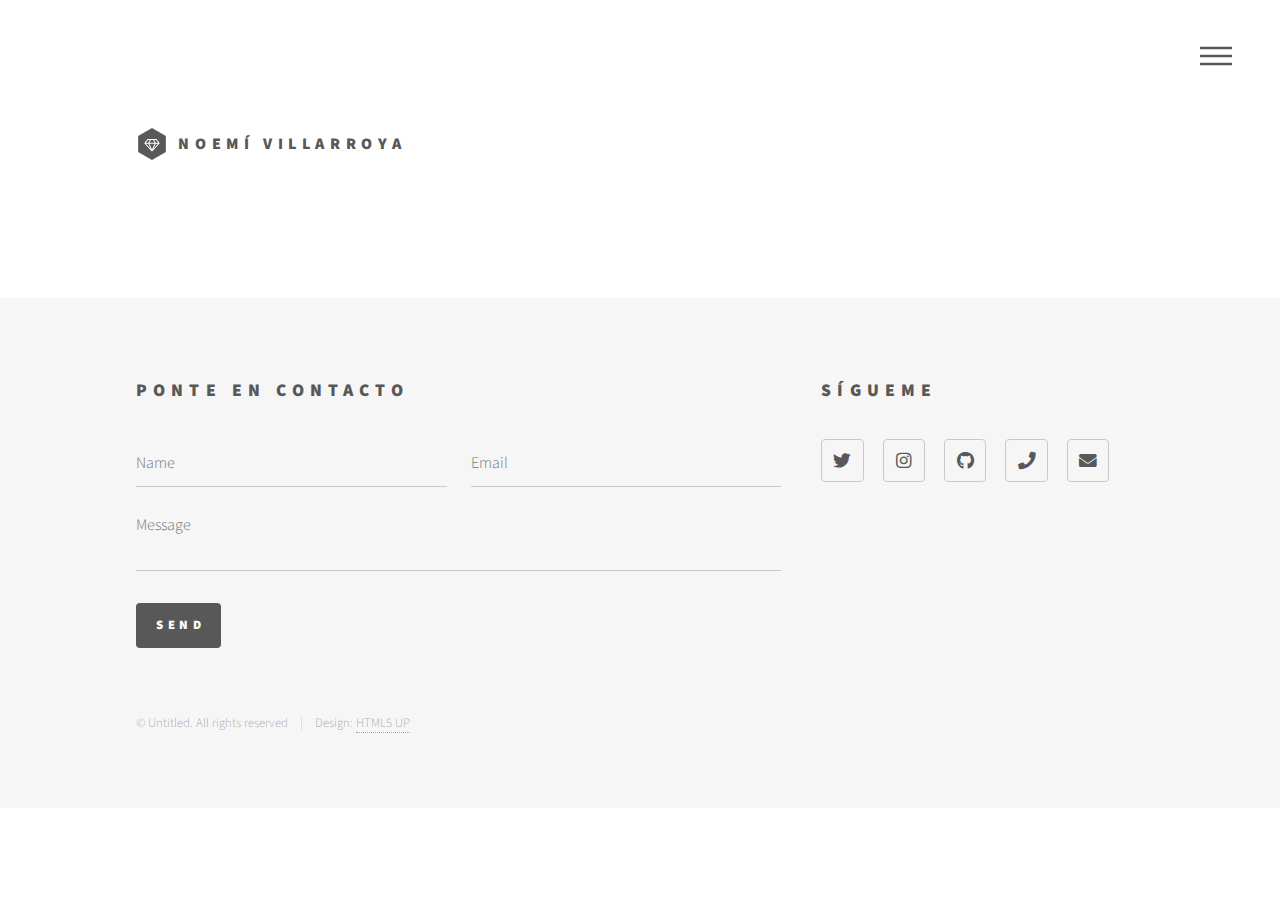
==== commit 712bc139: "modificando el diseño de la pagina contacto" ====
--- a/Contacto.html
+++ b/Contacto.html
@@ -51,9 +51,13 @@
 				<!-- Main -->
 					<div id="main">
 						<div class="inner">
-							<h1>Ponte en contacto</h1>
-							
+						</div>
+					</div>
+				<!-- Footer -->
+					<footer id="footer">
+						<div class="inner">
 							<section>
+								<h2>Ponte en contacto</h2>
 								<form method="post" action="#">
 									<div class="fields">
 										<div class="field half">
@@ -81,16 +85,6 @@
 									<li><a href="#" class="icon solid style2 fa-envelope"><span class="label">Email</span></a></li>
 								</ul>
 							</section>
-							
-
-							<hr />
-							<hr />
-
-						</div>
-					</div>
-				<!-- Footer -->
-					<footer id="footer">
-						<div class="inner">
 							<ul class="copyright">
 								<li>&copy; Untitled. All rights reserved</li><li>Design: <a href="http://html5up.net">HTML5 UP</a></li>
 							</ul>
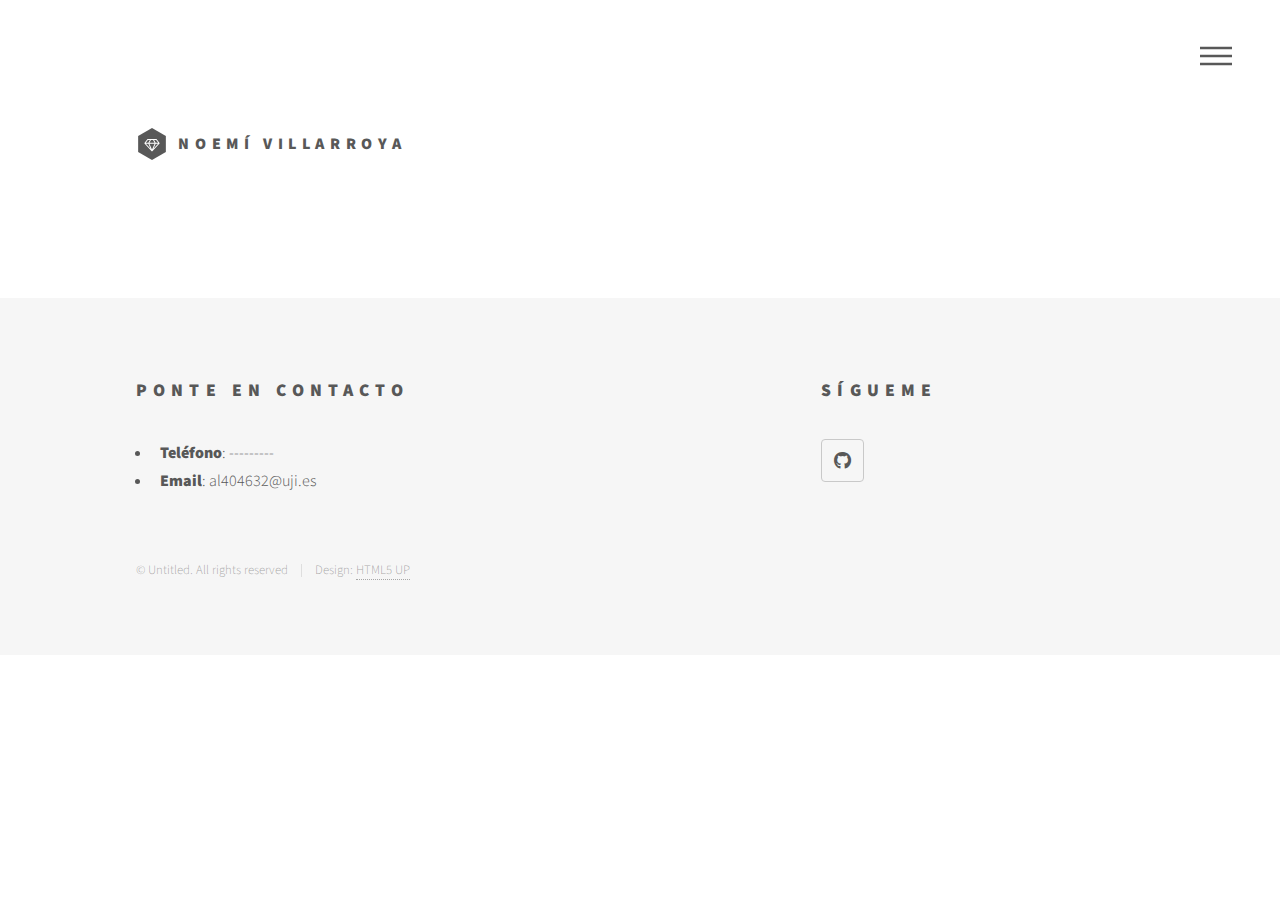
==== commit e97dda66: "Poniendo mi correo y mi cuenta de github" ====
--- a/Contacto.html
+++ b/Contacto.html
@@ -41,10 +41,10 @@
 						<ul>
 							<li><a href="portfolio.html">Inicio</a></li>
 							<li><a href="SobreMi.html">Sobre Mí</a></li>
-							<li><a href="generic.html">Últimos trabajos</a></li>
+							<li><a href="UltimosTrabajos.html">Últimos trabajos</a></li>
 							<!--<li><a href="generic.html">Blog</a></li>-->
 							<li><a href="Contacto.html">Contacto</a></li>
-							<li><a href="elements.html">Elements</a></li>
+							<!--<li><a href="elements.html">Elements</a></li>-->
 						</ul>
 					</nav>
 
@@ -57,8 +57,8 @@
 					<footer id="footer">
 						<div class="inner">
 							<section>
-								<h2>Ponte en contacto</h2>
-								<form method="post" action="#">
+								<h2>Ponte en Contacto</h2>
+								<!--<form method="post" action="#">
 									<div class="fields">
 										<div class="field half">
 											<input type="text" name="name" id="name" placeholder="Name" />
@@ -73,16 +73,20 @@
 									<ul class="actions">
 										<li><input type="submit" value="Send" class="primary" /></li>
 									</ul>
-								</form>
+								</form>-->
+
+								<ul>
+								<li><b>Teléfono</b>: --------- </li>
+								<li><b>Email</b>: al404632@uji.es </li>
+								</ul>
 							</section>
 							<section>
 								<h2>Sígueme</h2>
 								<ul class="icons">
-									<li><a href="#" class="icon brands style2 fa-twitter"><span class="label">Twitter</span></a></li>
-									<li><a href="#" class="icon brands style2 fa-instagram"><span class="label">Instagram</span></a></li>
-									<li><a href="#" class="icon brands style2 fa-github"><span class="label">GitHub</span></a></li>
-									<li><a href="#" class="icon solid style2 fa-phone"><span class="label">Teléfono</span></a></li>
-									<li><a href="#" class="icon solid style2 fa-envelope"><span class="label">Email</span></a></li>
+									<!--<li><a href="#" class="icon brands style2 fa-twitter"><span class="label">Twitter</span></a></li>
+									<li><a href="#" class="icon brands style2 fa-instagram"><span class="label">Instagram</span></a></li>-->
+									<li><a href="https://github.com/Noemi09/Noemi09.github.io" class="icon brands style2 fa-github"><span class="label">GitHub</span></a></li>
+									
 								</ul>
 							</section>
 							<ul class="copyright">
